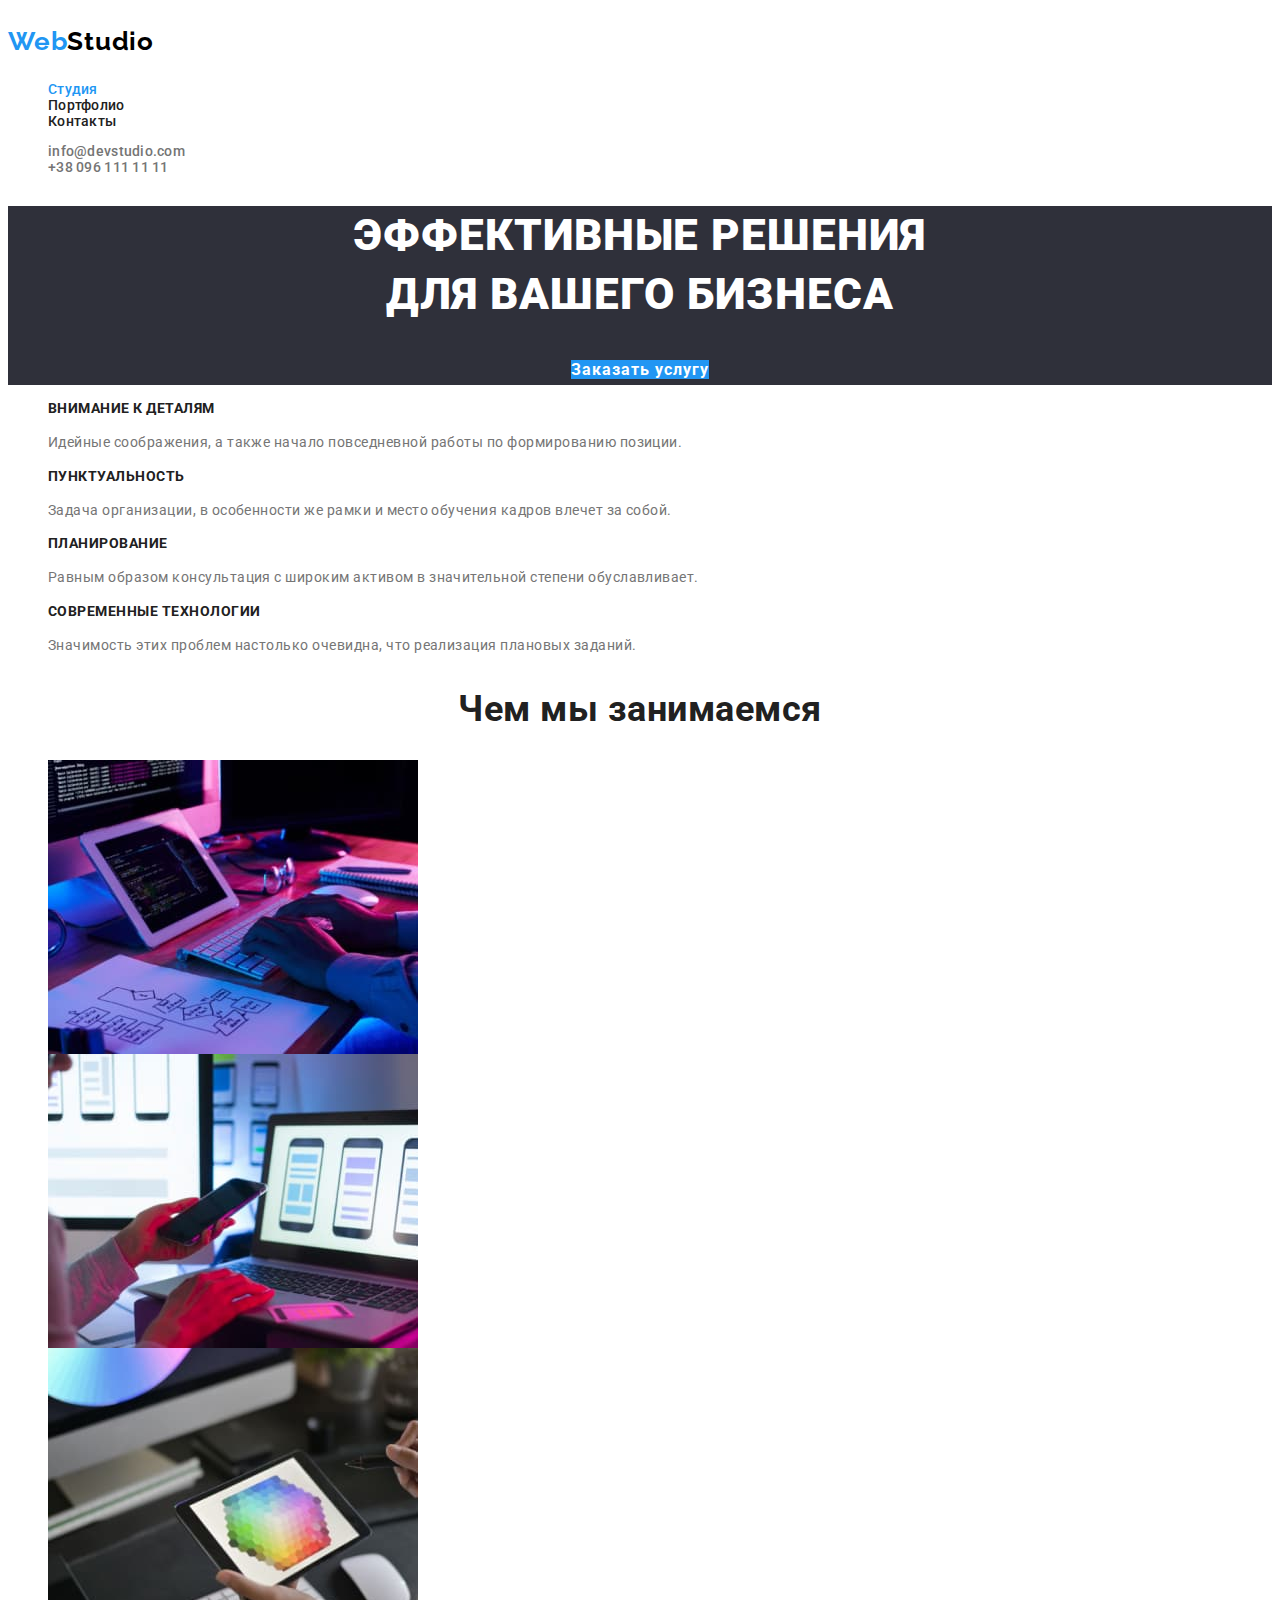
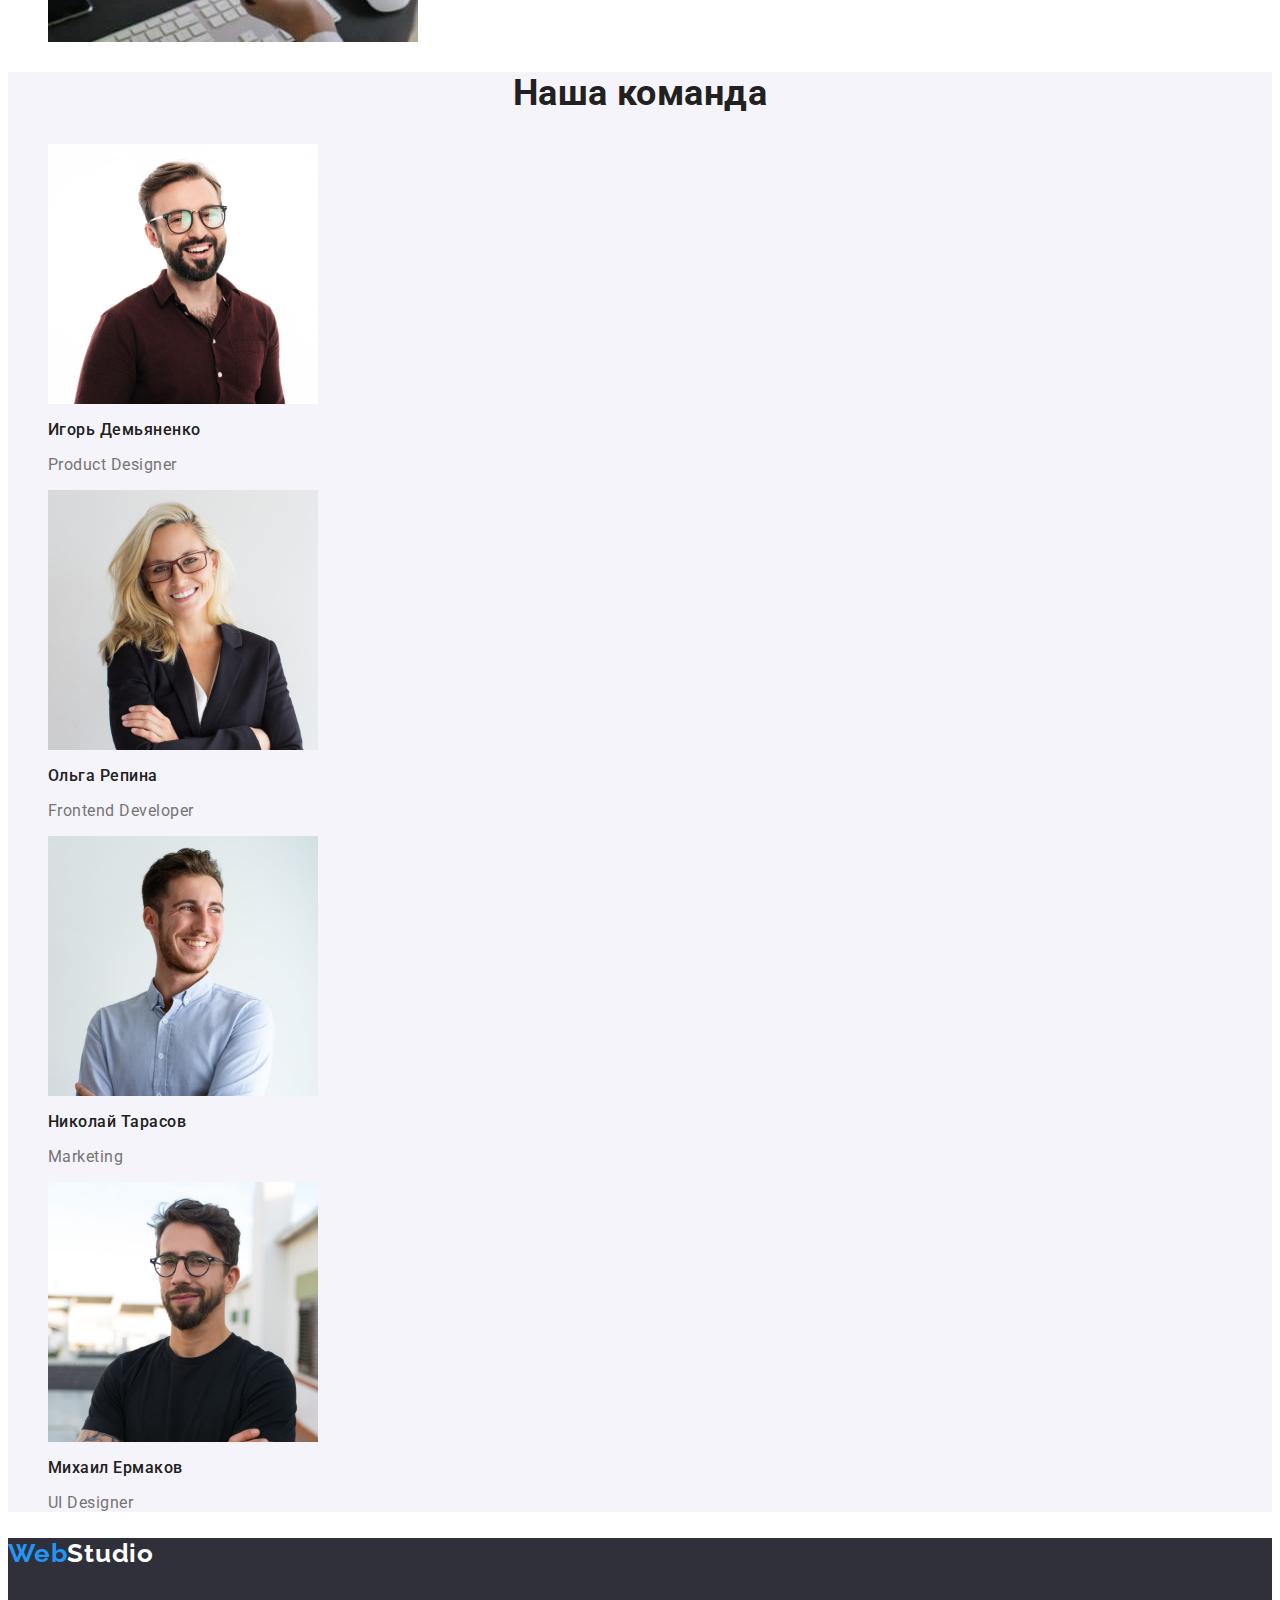
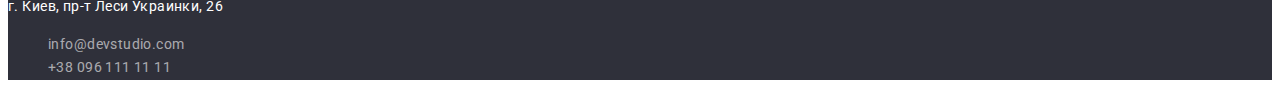
==== index.html @ eda95150 "copied files hw 02" ====
<!DOCTYPE html>
<html lang="ru">
  <head>
    <meta charset="UTF-8" />
    <meta name="viewport" content="width=device-width, initial-scale=1.0" />
    <title>Web Studio</title>
    <link rel="preconnect" href="https://fonts.gstatic.com" />
    <link
      href="https://fonts.googleapis.com/css2?family=Raleway:wght@700&family=Roboto:wght@400;500;700;900&display=swap"
      rel="stylesheet"
    />
    <link
      rel="stylesheet"
      href="https://cdnjs.cloudflare.com/ajax/libs/modern-normalize/1.0.0/modern-normalize.min.css"
      integrity="sha512-ISS7cAi1PEhQ8jnbJpJZMd29NlhNj4AWYyLOSp2CE/CsHxTCu+r+t0D2yoJudVrd0/8fTVPUVDzY5Tvli75u/g=="
      crossorigin="anonymous"
    />
    <link rel="stylesheet" href="./css/styles.css" />
  </head>
  <body>
    <!-- Шапка сайта -->
    <header>
      <nav class="site-nav">
        <a href="./index.html" class="logo">
          <p class="logo header"><span class="logo title">Web</span>Studio</p>
        </a>
        <ul class="site-nav list">
          <li><a href="./index.html" class="link current">Студия</a></li>
          <li><a href="./portfolio.html" class="link">Портфолио</a></li>
          <li><a href="#" class="link">Контакты</a></li>
        </ul>
      </nav>
      <ul class="site-contacts list">
        <li>
          <a href="mailto:info@devstudio.com" class="link"
            >info@devstudio.com</a
          >
        </li>
        <li><a href="tel:+380961111111" class="link">+38 096 111 11 11</a></li>
      </ul>
    </header>
    <main>
      <!-- Герой -->
      <section class="hero">
        <h1 class="hero-title">
          Эффективные решения <br />
          для вашего бизнеса
        </h1>
        <a href="#" class="button">Заказать услугу</a>
      </section>

      <!-- Особенности -->
      <section class="section">
        <!-- скрытый заголовок -->
        <h2 class="visually-hidden">Наши преимущества</h2>
        <ul class="fetures list">
          <li>
            <h3 class="title">Внимание к деталям</h3>
            <p class="text">
              Идейные соображения, а также начало повседневной работы по
              формированию позиции.
            </p>
          </li>

          <li>
            <h3 class="title">Пунктуальность</h3>
            <p class="text">
              Задача организации, в особенности же рамки и место обучения кадров
              влечет за собой.
            </p>
          </li>

          <li>
            <h3 class="title">Планирование</h3>
            <p class="text">
              Равным образом консультация с широким активом в значительной
              степени обуславливает.
            </p>
          </li>

          <li>
            <h3 class="title">Современные технологии</h3>
            <p class="text">
              Значимость этих проблем настолько очевидна, что реализация
              плановых заданий.
            </p>
          </li>

          <li></li>
        </ul>
      </section>

      <!-- Чем мы занимаеся -->
      <section class="section">
        <h2 class="section-title">Чем мы занимаемся</h2>
        <ul class="projects list">
          <li>
            <img
              src="./images/pc.jpg"
              alt="Персональный компьютер"
              width="370"
            />
          </li>
          <li>
            <img
              src="./images/mobile.jpg"
              alt="Мобильный телефон"
              width="370"
            />
          </li>
          <li>
            <img src="./images/tabletjpg.jpg" alt="Планшет" width="370" />
          </li>
        </ul>
      </section>

      <!-- Наша команда -->
      <section class="section team">
        <h2 class="section-title">Наша команда</h2>
        <ul class="team list">
          <li>
            <img src="./images/img-1.jpg" alt="Игорь Демьяненко" width="270" />
            <h3 class="title">Игорь Демьяненко</h3>
            <p class="text">Product Designer</p>
          </li>
          <li>
            <img src="./images/img-2.jpg" alt="Ольга Репина" width="270" />
            <h3 class="title">Ольга Репина</h3>
            <p class="text">Frontend Developer</p>
          </li>
          <li>
            <img src="./images/img-3.jpg" alt="Николай Тарасов" width="270" />
            <h3 class="title">Николай Тарасов</h3>
            <p class="text">Marketing</p>
          </li>
          <li>
            <img src="./images/img-4.jpg" alt="Михаил Ермаков" width="270" />
            <h3 class="title">Михаил Ермаков</h3>
            <p class="text">UI Designer</p>
          </li>
        </ul>
      </section>
    </main>

    <!-- Футер -->
    <footer class="footer-page">
      <a href="./index.html" class="logo">
        <p class="logo footer"><span class="logo title">Web</span>Studio</p>
      </a>
      <address class="address">
        <p class="address-map">г. Киев, пр-т Леси Украинки, 26</p>
        <ul class="list">
          <li>
            <a href="mailto:info@devstudio.com" class="address-link"
              >info@devstudio.com</a
            >
          </li>
          <li>
            <a href="tel:+380961111111" class="address-link"
              >+38 096 111 11 11</a
            >
          </li>
        </ul>
      </address>
    </footer>
  </body>
</html>
---- css/styles.css ----
/* Основная палитра */
:root {
  --primary-white-color: #ffffff;
  --alpha-white-color: rgba(255, 255, 255, 0.6);
  --accent: #2196f3;
  --primary-text-color: #757575;
  --title-text-color: #212121;
  --secondary-bg-color: #f5f4fa;
  --black-bg-color: #2f303a;
}

body {
  background-color: var(--primary-white-color);
  color: var(--primary-text-color);

  font-family: Roboto, sans-serif;
}

a {
  text-decoration: none;
}

/* ul {
  list-style: none;
} */

img {
  display: block;
  max-width: 100%;
  height: auto;
}

.visually-hidden {
  position: absolute;
  width: 1px;
  height: 1px;
  margin: -1px;
  border: 0;
  padding: 0;

  white-space: nowrap;
  clip-path: inset(100%);
  clip: rect(0 0 0 0);
  overflow: hidden;
}

/* стиль для списков */
.list {
  list-style: none;
}

/* Стиль лого*/
.logo {
  color: #000000;
  font-family: Raleway, sans-serif;
  font-weight: bold;
  font-size: 26px;
  line-height: 1.17;
  letter-spacing: 0.03em;
}

.logo:focus {
  color: var(--accent);
}

.logo.title {
  color: var(--accent);
  font-family: Raleway, sans-serif;
  font-weight: bold;
  font-size: 26px;
  line-height: 1.17;
  letter-spacing: 0.03em;
}

.logo.header {
  color: #000000;
}

.logo.footer {
  color: var(--primary-white-color);
}

/* стили для навигации в шапке */
.site-nav,
.site-contacts {
  font-weight: 500;
  font-size: 14px;
  line-height: 1.14;
  letter-spacing: 0.02em;
}

.site-nav .link {
  color: var(--title-text-color);
}

.site-nav .link:hover,
.site-nav .link:focus {
  color: var(--accent);
}

.site-nav .current {
  color: var(--accent);
}

.site-contacts .link {
  color: var(--primary-text-color);
}

.site-contacts .link:hover,
.site-contacts .link:focus {
  color: var(--accent);
}

/* Герой */
.hero {
  background-color: var(--black-bg-color);
  text-align: center;
  letter-spacing: 0.06em;
}

.hero-title {
  font-weight: 900;
  font-size: 44px;
  line-height: 1.36;
  text-transform: uppercase;
}

.button {
  color: var(--primary-white-color);
  background-color: var(--accent);
  text-decoration: none;
  font-weight: bold;
  font-size: 16px;
  line-height: 1.87;
}

.hero-title {
  color: var(--primary-white-color);
}

/* секции */
.section {
  color: var(--primary-text-color);
  letter-spacing: 0.03em;
}

/* секция наши преимущества */
.section-title {
  color: var(--title-text-color);
  font-weight: bold;
  font-size: 36px;
  line-height: 1.17;
  text-align: center;
}

.section .text {
  font-size: 14px;
  line-height: 1.71;
}

/* Секция чем мы занимаемся */
.fetures .title {
  color: var(--title-text-color);
  font-size: 14px;
  line-height: 1.14;
  font-weight: bold;
  text-transform: uppercase;
}

/* секция наша команда */
.team {
  background-color: var(--secondary-bg-color);
}

.team .title {
  color: var(--title-text-color);
  font-weight: 500;
  font-size: 16px;
  line-height: 1.19;
}

.team .text {
  font-size: 16px;
  line-height: 1.19;
}

/* футер */
.footer-page {
  background-color: var(--black-bg-color);
}

.address {
  font-size: 14px;
  line-height: 1.71;
  letter-spacing: 0.03em;
  font-style: normal;
}

.address-map {
  color: var(--primary-white-color);
}

.address-link {
  color: var(--alpha-white-color);
}

.address-link:hover,
.address-link:focus {
  color: var(--accent);
}

/* Страница Портфолио  */

/* Фильтра */
.radiobutton {
  background-color: var(--secondary-bg-color);
  color: var(--title-text-color);

  font-weight: 500;
  font-size: 16px;
  line-height: 1.62;
  text-align: center;
  letter-spacing: 0.03em;
  border: none;
}

.radiobutton:hover,
.radiobutton:focus {
  background-color: var(--accent);
  color: var(--primary-white-color);
}

.portfolio .title {
  color: var(--title-text-color);
  font-weight: bold;
  font-size: 18px;
  line-height: 2;
  letter-spacing: 0.06em;
}

.portfolio .text {
  color: var(--primary-text-color);
  font-size: 16px;
  line-height: 1.87px;
  letter-spacing: 0.03em;
}
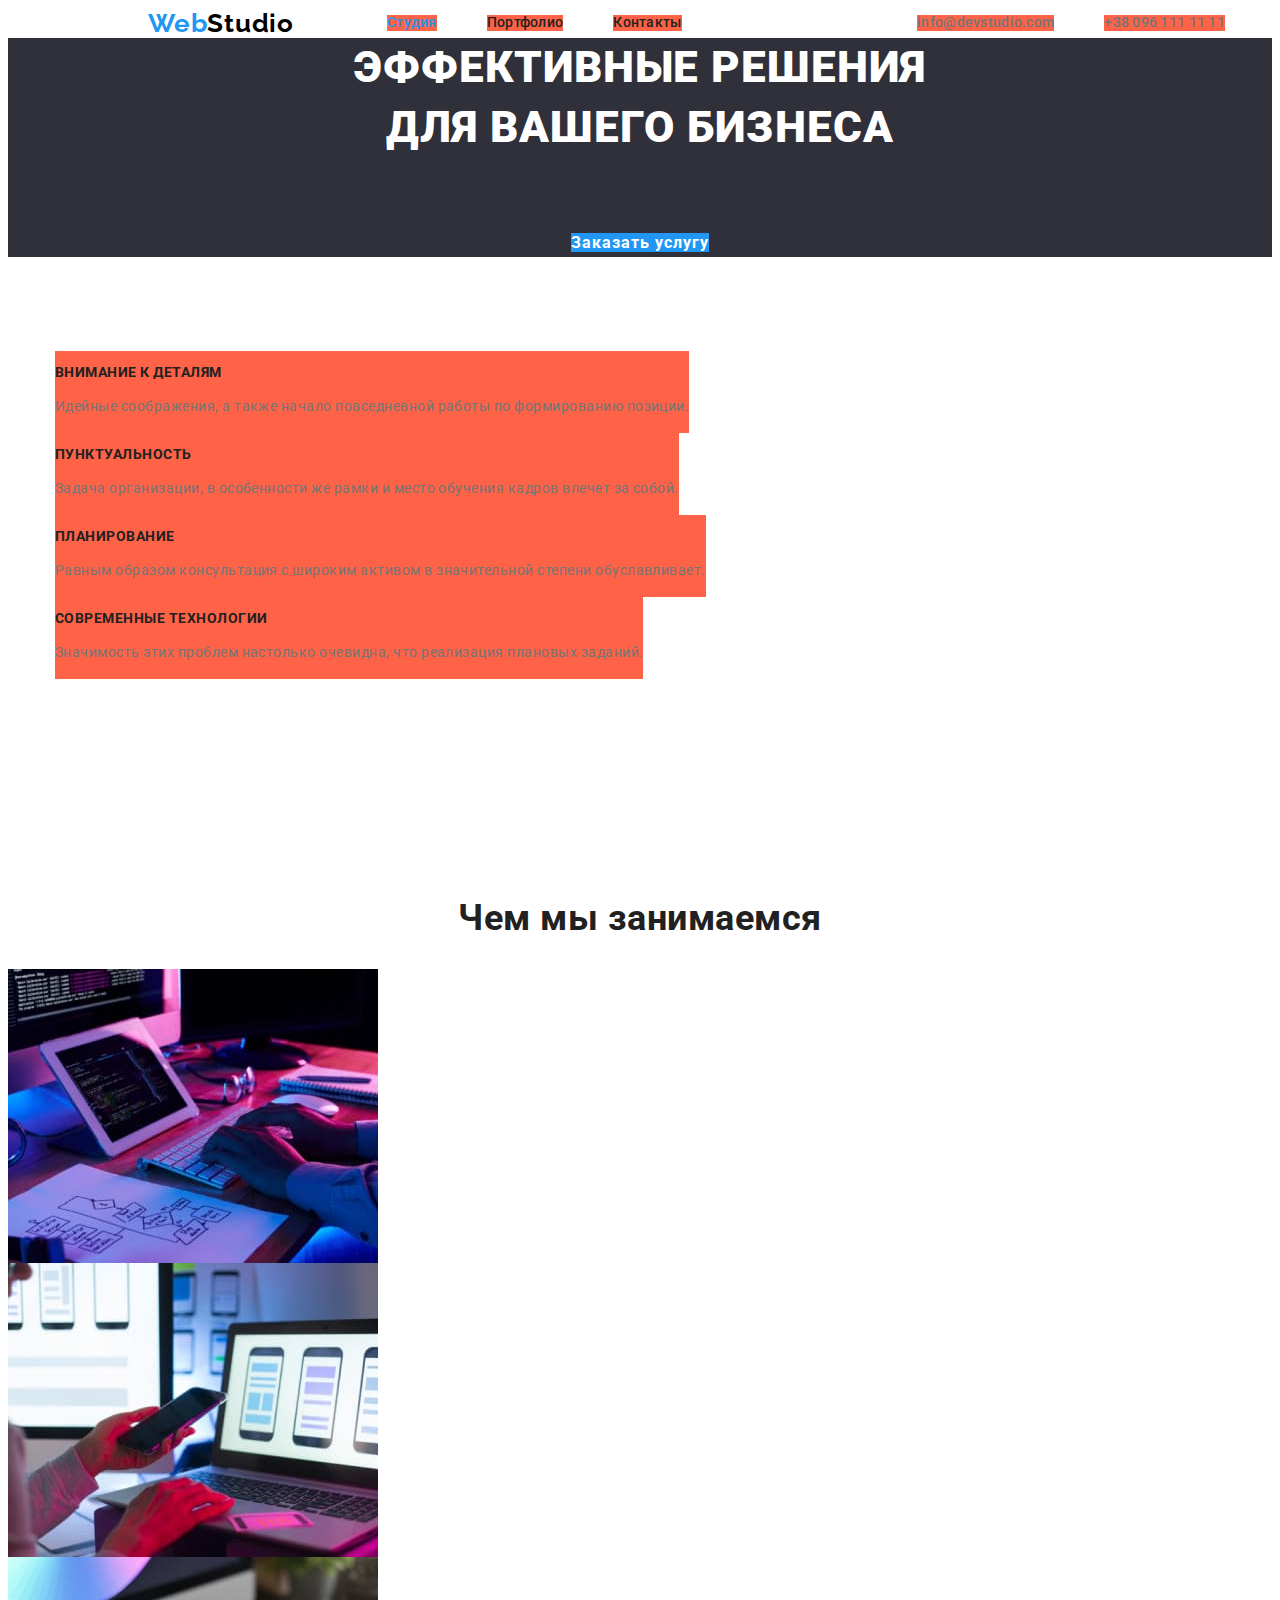
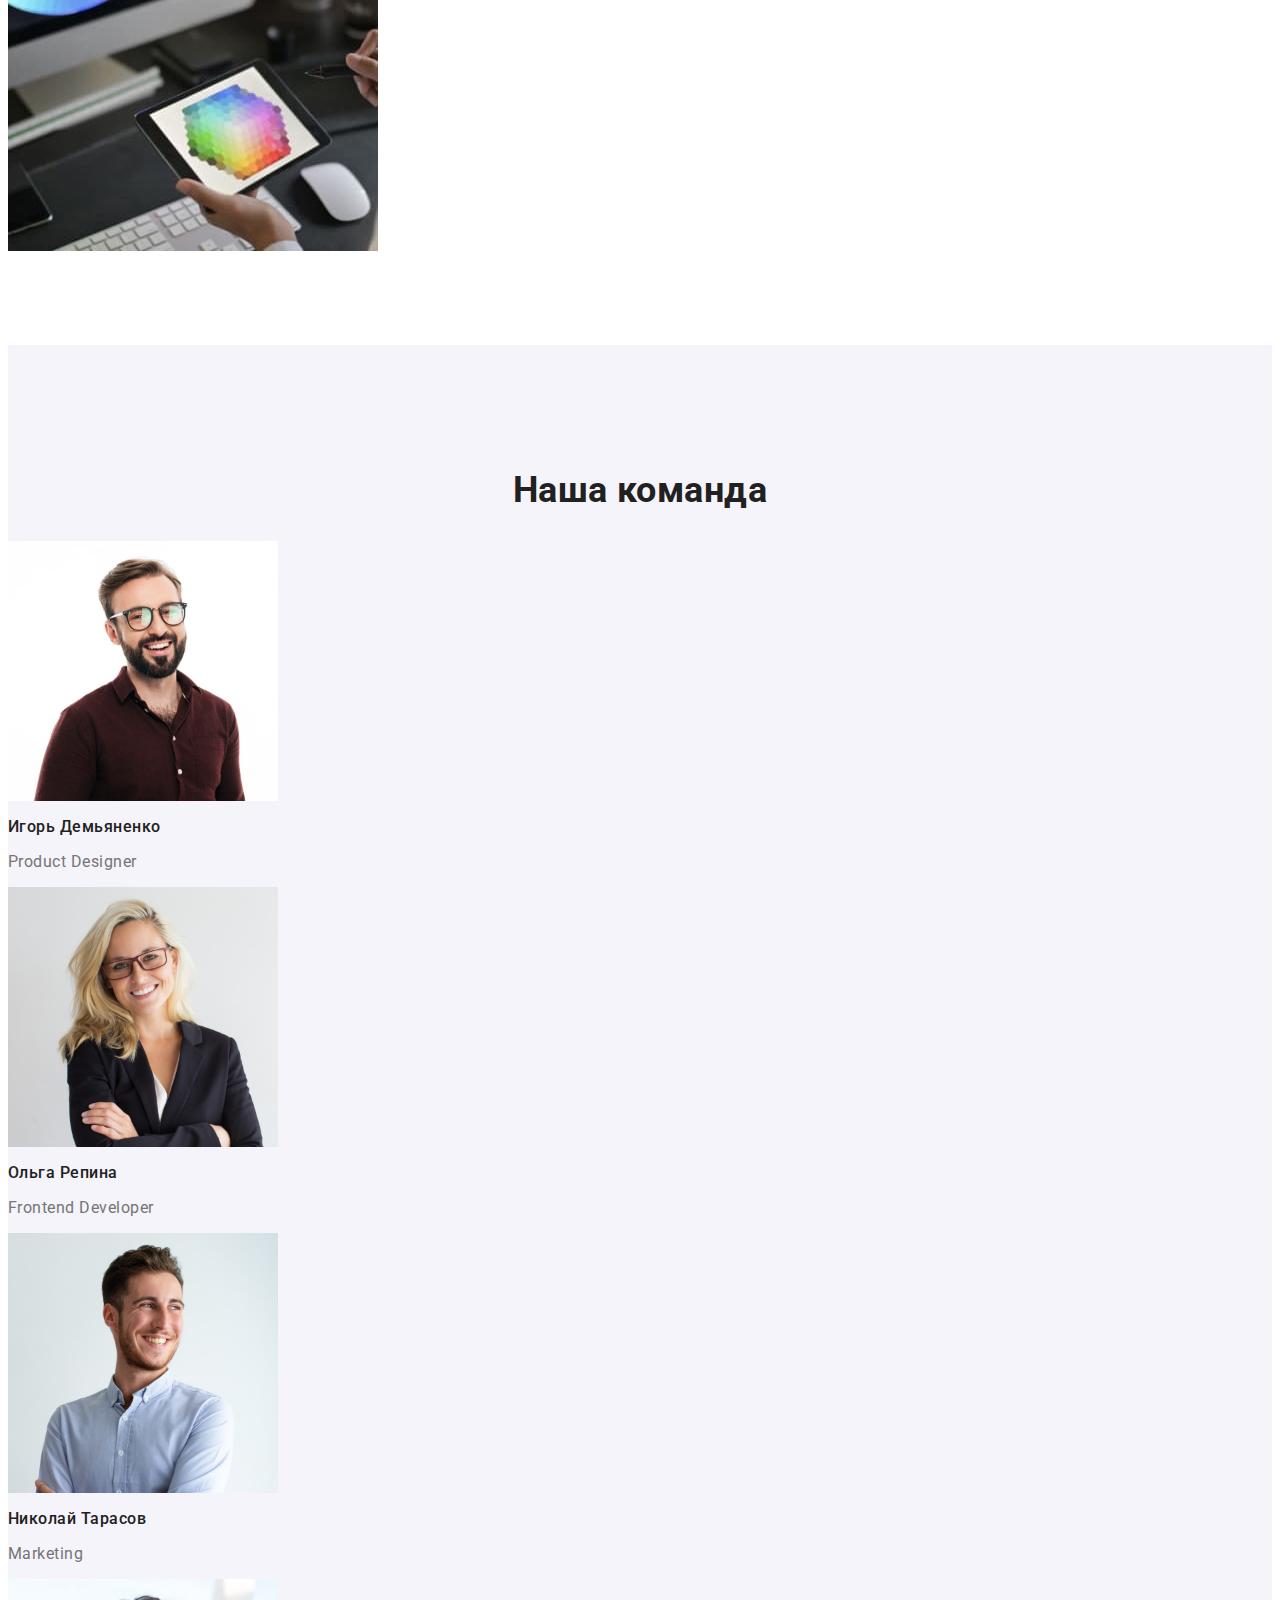
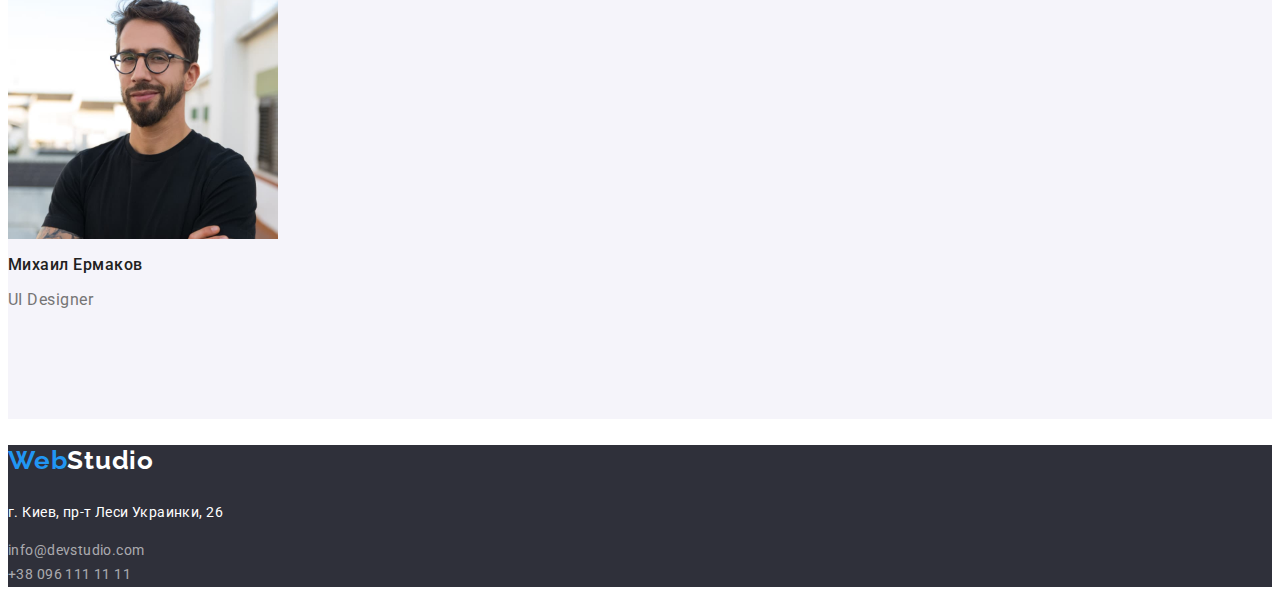
==== commit 44d8f9e3: "flex in procecc" ====
--- a/index.html
+++ b/index.html
@@ -20,24 +20,32 @@
   <body>
     <!-- Шапка сайта -->
     <header>
-      <nav class="site-nav">
-        <a href="./index.html" class="logo">
-          <p class="logo header"><span class="logo title">Web</span>Studio</p>
-        </a>
-        <ul class="site-nav list">
-          <li><a href="./index.html" class="link current">Студия</a></li>
-          <li><a href="./portfolio.html" class="link">Портфолио</a></li>
-          <li><a href="#" class="link">Контакты</a></li>
+      <div class="container header-nav">
+        <nav class="site-nav">
+          <a href="./index.html" class="logo">
+            <p class="logo header"><span class="logo title">Web</span>Studio</p>
+          </a>
+          <ul class="site-nav list">
+            <li class="item">
+              <a href="./index.html" class="link current">Студия</a>
+            </li>
+            <li class="item">
+              <a href="./portfolio.html" class="link">Портфолио</a>
+            </li>
+            <li class="item"><a href="#" class="link">Контакты</a></li>
+          </ul>
+        </nav>
+        <ul class="site-contacts list">
+          <li class="item">
+            <a href="mailto:info@devstudio.com" class="link"
+              >info@devstudio.com</a
+            >
+          </li>
+          <li class="item">
+            <a href="tel:+380961111111" class="link">+38 096 111 11 11</a>
+          </li>
         </ul>
-      </nav>
-      <ul class="site-contacts list">
-        <li>
-          <a href="mailto:info@devstudio.com" class="link"
-            >info@devstudio.com</a
-          >
-        </li>
-        <li><a href="tel:+380961111111" class="link">+38 096 111 11 11</a></li>
-      </ul>
+      </div>
     </header>
     <main>
       <!-- Герой -->
@@ -49,45 +57,47 @@
         <a href="#" class="button">Заказать услугу</a>
       </section>
 
-      <!-- Особенности -->
-      <section class="section">
+      <!-- Наши преимущества -->
+      <section class="section features">
         <!-- скрытый заголовок -->
-        <h2 class="visually-hidden">Наши преимущества</h2>
-        <ul class="fetures list">
-          <li>
-            <h3 class="title">Внимание к деталям</h3>
-            <p class="text">
-              Идейные соображения, а также начало повседневной работы по
-              формированию позиции.
-            </p>
-          </li>
+        <div class="container">
+          <h2 class="visually-hidden">Наши преимущества</h2>
+          <ul class="fetures list">
+            <li class="item">
+              <h3 class="title">Внимание к деталям</h3>
+              <p class="text">
+                Идейные соображения, а также начало повседневной работы по
+                формированию позиции.
+              </p>
+            </li>
 
-          <li>
-            <h3 class="title">Пунктуальность</h3>
-            <p class="text">
-              Задача организации, в особенности же рамки и место обучения кадров
-              влечет за собой.
-            </p>
-          </li>
+            <li class="item">
+              <h3 class="title">Пунктуальность</h3>
+              <p class="text">
+                Задача организации, в особенности же рамки и место обучения
+                кадров влечет за собой.
+              </p>
+            </li>
 
-          <li>
-            <h3 class="title">Планирование</h3>
-            <p class="text">
-              Равным образом консультация с широким активом в значительной
-              степени обуславливает.
-            </p>
-          </li>
+            <li class="item">
+              <h3 class="title">Планирование</h3>
+              <p class="text">
+                Равным образом консультация с широким активом в значительной
+                степени обуславливает.
+              </p>
+            </li>
 
-          <li>
-            <h3 class="title">Современные технологии</h3>
-            <p class="text">
-              Значимость этих проблем настолько очевидна, что реализация
-              плановых заданий.
-            </p>
-          </li>
+            <li class="item">
+              <h3 class="title">Современные технологии</h3>
+              <p class="text">
+                Значимость этих проблем настолько очевидна, что реализация
+                плановых заданий.
+              </p>
+            </li>
 
-          <li></li>
-        </ul>
+            <li></li>
+          </ul>
+        </div>
       </section>
 
       <!-- Чем мы занимаеся -->
--- a/css/styles.css
+++ b/css/styles.css
@@ -9,6 +9,24 @@
   --black-bg-color: #2f303a;
 }
 
+/* .item * {
+  outline: 2px solid red;
+} */
+
+/* Утилиты  */
+
+/* Есть в нормализаторе стилей */
+
+/* Html {
+  box-sizing: border-box;
+}
+
+*,
+*::befor,
+*::after {
+  box-sizing: inherit;
+} */
+
 body {
   background-color: var(--primary-white-color);
   color: var(--primary-text-color);
@@ -30,6 +48,14 @@
   height: auto;
 }
 
+/* стиль для списков */
+.list {
+  list-style: none;
+  padding: 0;
+  margin: 0;
+}
+
+/* для скрытия */
 .visually-hidden {
   position: absolute;
   width: 1px;
@@ -44,14 +70,18 @@
   overflow: hidden;
 }
 
-/* стиль для списков */
-.list {
-  list-style: none;
+.container {
+  width: 1170px;
+  margin-left: auto;
+  margin-right: auto;
+  padding-left: 15px;
+  padding-right: 15px;
 }
 
 /* Стиль лого*/
 .logo {
   color: #000000;
+
   font-family: Raleway, sans-serif;
   font-weight: bold;
   font-size: 26px;
@@ -65,6 +95,7 @@
 
 .logo.title {
   color: var(--accent);
+
   font-family: Raleway, sans-serif;
   font-weight: bold;
   font-size: 26px;
@@ -74,6 +105,7 @@
 
 .logo.header {
   color: #000000;
+  margin: 0;
 }
 
 .logo.footer {
@@ -81,16 +113,34 @@
 }
 
 /* стили для навигации в шапке */
+.header-nav {
+  display: flex;
+  align-items: center;
+}
+
 .site-nav,
 .site-contacts {
+  display: flex;
+
   font-weight: 500;
   font-size: 14px;
   line-height: 1.14;
   letter-spacing: 0.02em;
 }
 
+.site-nav {
+  margin-left: 93px;
+  align-items: center;
+}
+
+.site-contacts {
+  margin-left: auto;
+}
+
 .site-nav .link {
   color: var(--title-text-color);
+  padding-top: 32px;
+  padding-bottom: 32px;
 }
 
 .site-nav .link:hover,
@@ -104,11 +154,21 @@
 
 .site-contacts .link {
   color: var(--primary-text-color);
+  padding-top: 32px;
+  padding-bottom: 32px;
 }
 
 .site-contacts .link:hover,
 .site-contacts .link:focus {
   color: var(--accent);
+}
+
+.site-nav .item:not(:last-child) {
+  margin-right: 50px;
+}
+
+.site-contacts .item + .item {
+  margin-left: 50px;
 }
 
 /* Герой */
@@ -119,6 +179,9 @@
 }
 
 .hero-title {
+  padding-bottom: 40px;
+  margin-top: 0;
+
   font-weight: 900;
   font-size: 44px;
   line-height: 1.36;
@@ -140,11 +203,15 @@
 
 /* секции */
 .section {
+  padding-top: 94px;
+  padding-bottom: 94px;
+
   color: var(--primary-text-color);
   letter-spacing: 0.03em;
 }
 
 /* секция наши преимущества */
+
 .section-title {
   color: var(--title-text-color);
   font-weight: bold;
@@ -158,9 +225,25 @@
   line-height: 1.71;
 }
 
+.item {
+  outline: 2px silod tomato;
+  background-color: tomato;
+}
+
+.features .list {
+  display: flex;
+  flex-wrap: wrap;
+  flex-basis: calc((100% - 90px) / 4);
+}
+
+.features > .item:not(:nth-child(4n)) {
+  margin-right: 30px;
+}
+
 /* Секция чем мы занимаемся */
 .fetures .title {
   color: var(--title-text-color);
+
   font-size: 14px;
   line-height: 1.14;
   font-weight: bold;
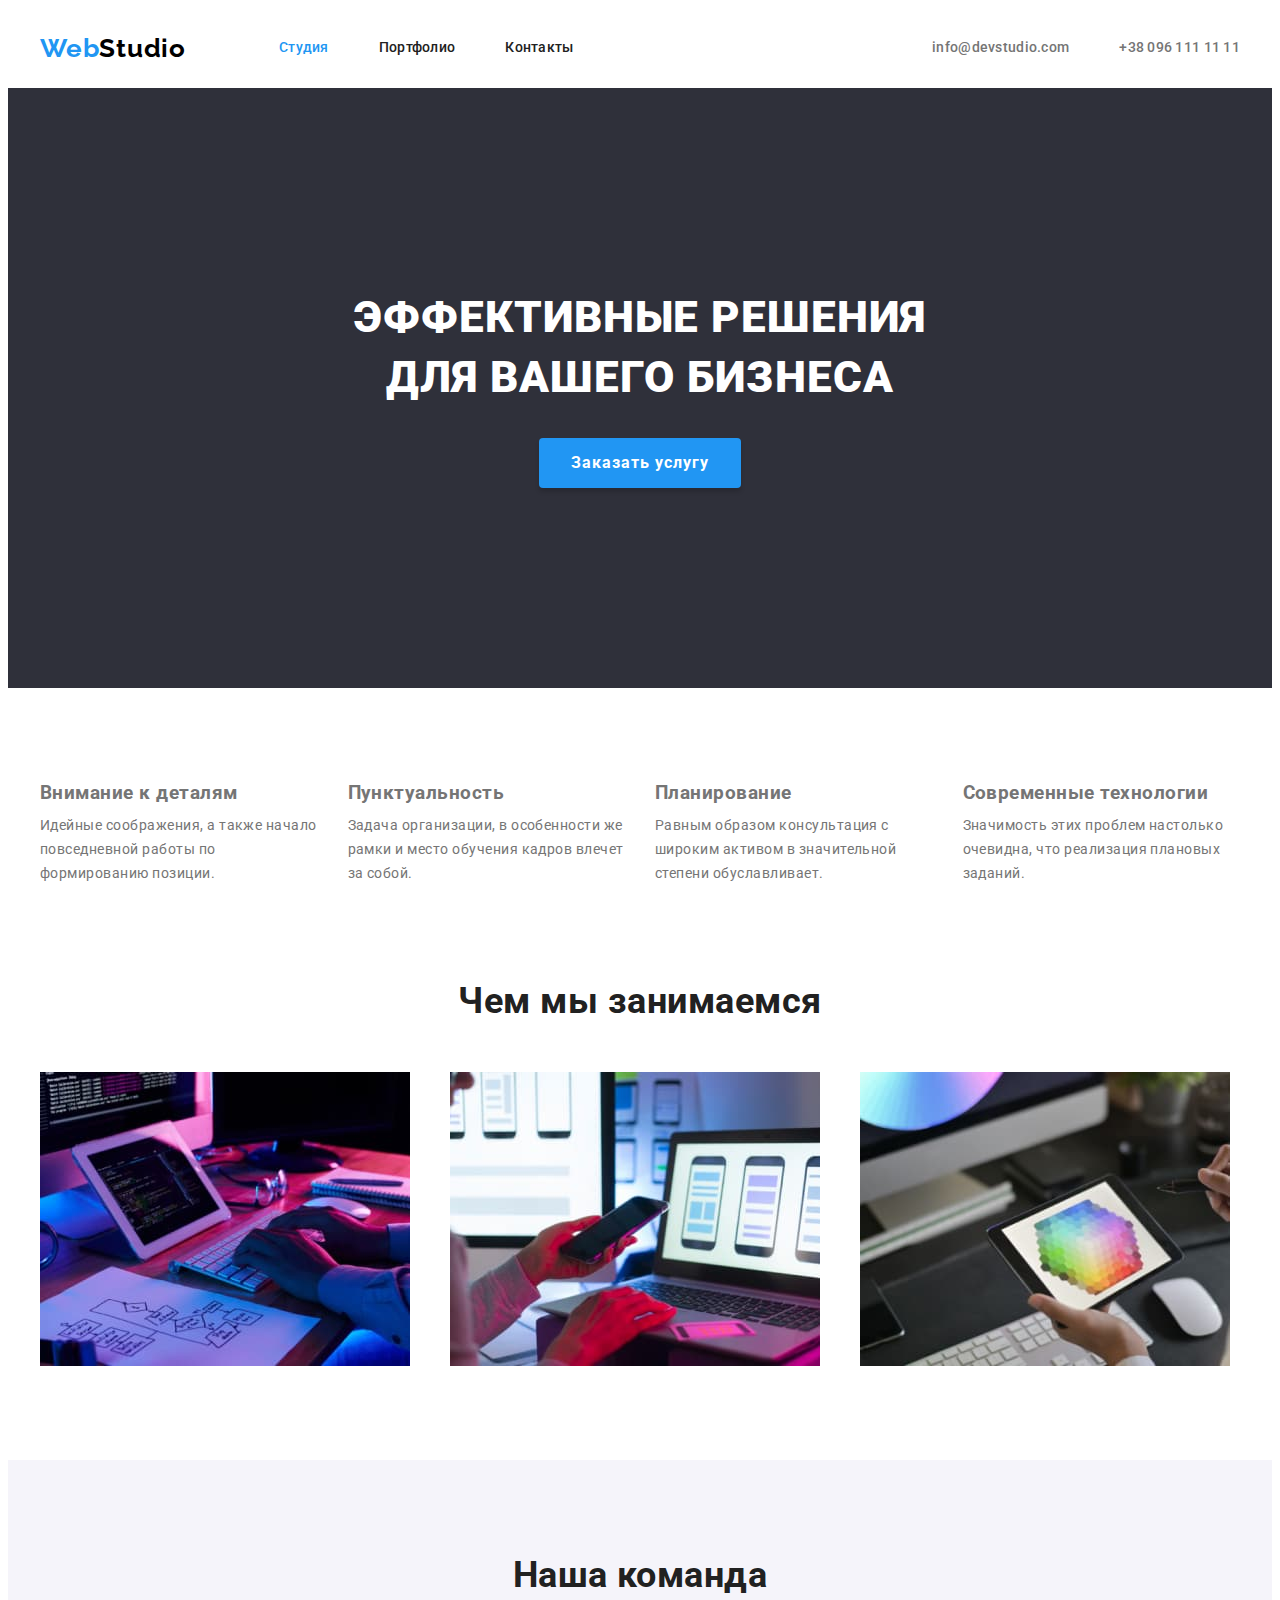
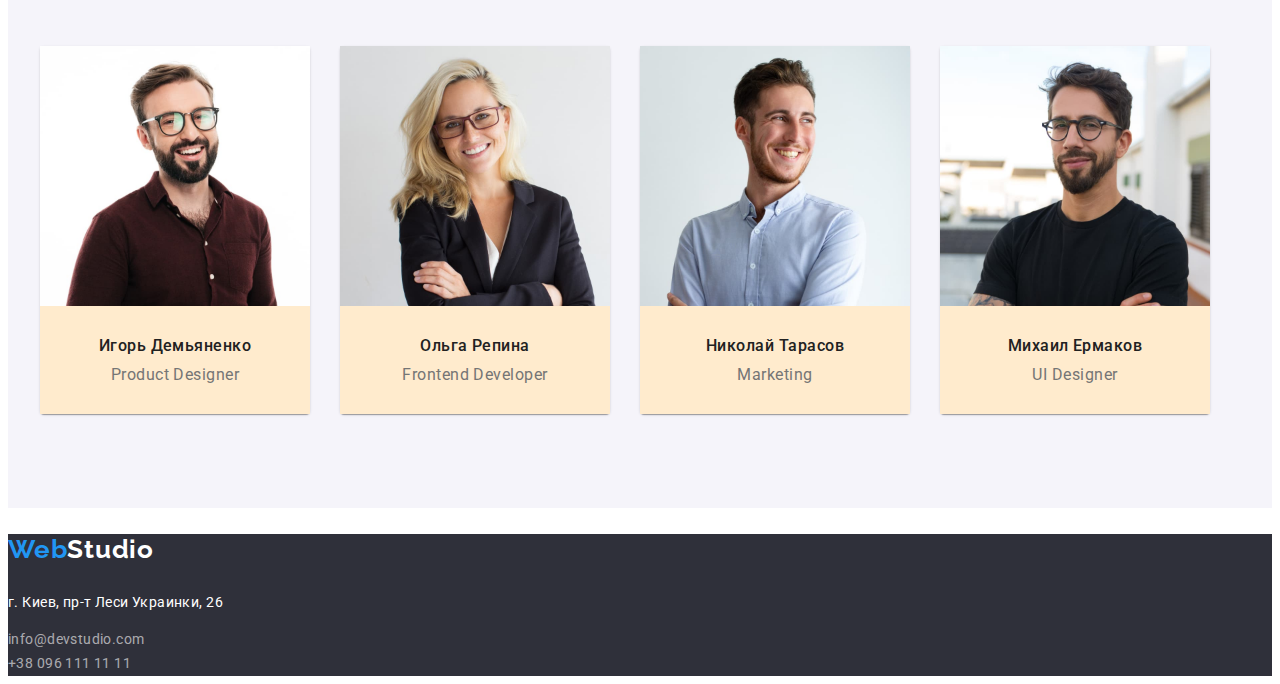
==== commit 619a9235: "main done" ====
--- a/index.html
+++ b/index.html
@@ -50,11 +50,13 @@
     <main>
       <!-- Герой -->
       <section class="hero">
-        <h1 class="hero-title">
-          Эффективные решения <br />
-          для вашего бизнеса
-        </h1>
-        <a href="#" class="button">Заказать услугу</a>
+        <div class="hero-container">
+          <h1 class="hero-title">
+            Эффективные решения <br />
+            для вашего бизнеса
+          </h1>
+          <a href="#" class="button">Заказать услугу</a>
+        </div>
       </section>
 
       <!-- Наши преимущества -->
@@ -62,7 +64,7 @@
         <!-- скрытый заголовок -->
         <div class="container">
           <h2 class="visually-hidden">Наши преимущества</h2>
-          <ul class="fetures list">
+          <ul class="features list">
             <li class="item">
               <h3 class="title">Внимание к деталям</h3>
               <p class="text">
@@ -94,61 +96,104 @@
                 плановых заданий.
               </p>
             </li>
-
-            <li></li>
           </ul>
         </div>
       </section>
 
       <!-- Чем мы занимаеся -->
-      <section class="section">
-        <h2 class="section-title">Чем мы занимаемся</h2>
-        <ul class="projects list">
-          <li>
-            <img
-              src="./images/pc.jpg"
-              alt="Персональный компьютер"
-              width="370"
-            />
-          </li>
-          <li>
-            <img
-              src="./images/mobile.jpg"
-              alt="Мобильный телефон"
-              width="370"
-            />
-          </li>
-          <li>
-            <img src="./images/tabletjpg.jpg" alt="Планшет" width="370" />
-          </li>
-        </ul>
+      <section class="section no-padding">
+        <h2 class="projects section-title">Чем мы занимаемся</h2>
+        <div class="projects container">
+          <ul class="projects list">
+            <li class="item">
+              <img
+                src="./images/pc.jpg"
+                alt="Персональный компьютер"
+                width="370"
+              />
+            </li>
+            <li class="item">
+              <img
+                src="./images/mobile.jpg"
+                alt="Мобильный телефон"
+                width="370"
+              />
+            </li>
+            <li class="item">
+              <img src="./images/tabletjpg.jpg" alt="Планшет" width="370" />
+            </li>
+          </ul>
+        </div>
       </section>
 
       <!-- Наша команда -->
       <section class="section team">
-        <h2 class="section-title">Наша команда</h2>
-        <ul class="team list">
-          <li>
-            <img src="./images/img-1.jpg" alt="Игорь Демьяненко" width="270" />
-            <h3 class="title">Игорь Демьяненко</h3>
-            <p class="text">Product Designer</p>
-          </li>
-          <li>
-            <img src="./images/img-2.jpg" alt="Ольга Репина" width="270" />
-            <h3 class="title">Ольга Репина</h3>
-            <p class="text">Frontend Developer</p>
-          </li>
-          <li>
-            <img src="./images/img-3.jpg" alt="Николай Тарасов" width="270" />
-            <h3 class="title">Николай Тарасов</h3>
-            <p class="text">Marketing</p>
-          </li>
-          <li>
-            <img src="./images/img-4.jpg" alt="Михаил Ермаков" width="270" />
-            <h3 class="title">Михаил Ермаков</h3>
-            <p class="text">UI Designer</p>
-          </li>
-        </ul>
+        <div class="container">
+          <h2 class="team section-title">Наша команда</h2>
+          <ul class="team list">
+            <li class="item">
+              <article class="team-card">
+                <div class="team-thumb">
+                  <img
+                    src="./images/img-1.jpg"
+                    alt="Игорь Демьяненко"
+                    width="270"
+                  />
+                </div>
+
+                <div class="team-content">
+                  <h3 class="title">Игорь Демьяненко</h3>
+                  <p class="text">Product Designer</p>
+                </div>
+              </article>
+            </li>
+            <li class="item">
+              <article class="team-card">
+                <div class="team-thumb">
+                  <img
+                    src="./images/img-2.jpg"
+                    alt="Ольга Репина"
+                    width="270"
+                  />
+                </div>
+                <div class="team-content">
+                  <h3 class="title">Ольга Репина</h3>
+                  <p class="text">Frontend Developer</p>
+                </div>
+              </article>
+            </li>
+            <li class="item">
+              <article class="team-card">
+                <div class="team-thumb">
+                  <img
+                    src="./images/img-3.jpg"
+                    alt="Николай Тарасов"
+                    width="270"
+                  />
+                </div>
+                <div class="team-content">
+                  <h3 class="title">Николай Тарасов</h3>
+                  <p class="text">Marketing</p>
+                </div>
+              </article>
+            </li>
+            <li class="item">
+              <article class="team-card">
+                <div class="team-thumb">
+                  <img
+                    src="./images/img-4.jpg"
+                    alt="Михаил Ермаков"
+                    width="270"
+                  />
+                </div>
+                <div class="team-content">
+                  <h3 class="title">Михаил Ермаков</h3>
+                  <p class="text">UI Designer</p>
+                </div>
+              </article>
+            </li>
+          </ul>
+        </div>
       </section>
     </main>
 
--- a/css/styles.css
+++ b/css/styles.css
@@ -5,8 +5,14 @@
   --accent: #2196f3;
   --primary-text-color: #757575;
   --title-text-color: #212121;
+
   --secondary-bg-color: #f5f4fa;
   --black-bg-color: #2f303a;
+
+  --set-gap: 30px;
+
+  --shadow: 0px 2px 1px -1px rgba(0, 0, 0, 0.2),
+    0px 1px 1px 0px rgba(0, 0, 0, 0.14), 0px 1px 3px 0px rgba(0, 0, 0, 0.12);
 }
 
 /* .item * {
@@ -71,7 +77,7 @@
 }
 
 .container {
-  width: 1170px;
+  width: 1200px;
   margin-left: auto;
   margin-right: auto;
   padding-left: 15px;
@@ -116,7 +122,15 @@
 .header-nav {
   display: flex;
   align-items: center;
-}
+  min-height: 80px;
+}
+
+/* второй вариант для вертикальных оступов */
+/* .site-nav .item a {
+  display: block;
+  padding-top: 32px;
+  padding-bottom: 32px;
+} */
 
 .site-nav,
 .site-contacts {
@@ -128,7 +142,7 @@
   letter-spacing: 0.02em;
 }
 
-.site-nav {
+.site-nav .list {
   margin-left: 93px;
   align-items: center;
 }
@@ -139,8 +153,6 @@
 
 .site-nav .link {
   color: var(--title-text-color);
-  padding-top: 32px;
-  padding-bottom: 32px;
 }
 
 .site-nav .link:hover,
@@ -154,8 +166,6 @@
 
 .site-contacts .link {
   color: var(--primary-text-color);
-  padding-top: 32px;
-  padding-bottom: 32px;
 }
 
 .site-contacts .link:hover,
@@ -172,6 +182,15 @@
 }
 
 /* Герой */
+.hero-container {
+  max-width: 1600px;
+  min-height: 600px;
+  margin-left: auto;
+  margin-right: auto;
+  padding-left: 15px;
+  padding-right: 15px;
+}
+
 .hero {
   background-color: var(--black-bg-color);
   text-align: center;
@@ -179,26 +198,33 @@
 }
 
 .hero-title {
-  padding-bottom: 40px;
   margin-top: 0;
+  margin-bottom: 0;
+  padding-top: 200px;
 
   font-weight: 900;
   font-size: 44px;
   line-height: 1.36;
   text-transform: uppercase;
+
+  color: var(--primary-white-color);
 }
 
 .button {
+  display: inline-block;
+  padding: 10px 32px;
+  margin-top: 30px;
+  min-width: 136px;
+  box-shadow: 0px 4px 4px rgba(0, 0, 0, 0.15);
+  border-radius: 4px;
+
   color: var(--primary-white-color);
   background-color: var(--accent);
+
   text-decoration: none;
   font-weight: bold;
   font-size: 16px;
   line-height: 1.87;
-}
-
-.hero-title {
-  color: var(--primary-white-color);
 }
 
 /* секции */
@@ -210,10 +236,13 @@
   letter-spacing: 0.03em;
 }
 
-/* секция наши преимущества */
+.section.no-padding {
+  padding-top: 0;
+}
 
 .section-title {
   color: var(--title-text-color);
+
   font-weight: bold;
   font-size: 36px;
   line-height: 1.17;
@@ -225,22 +254,29 @@
   line-height: 1.71;
 }
 
-.item {
-  outline: 2px silod tomato;
-  background-color: tomato;
-}
+/* секция наши преимущества */
 
 .features .list {
   display: flex;
-  flex-wrap: wrap;
-  flex-basis: calc((100% - 90px) / 4);
-}
-
-.features > .item:not(:nth-child(4n)) {
-  margin-right: 30px;
-}
-
-/* Секция чем мы занимаемся */
+}
+
+.features.list .item {
+  flex-basis: calc((100% - 3 * var(--set-gap)) / 4);
+}
+
+.features .item:not(:nth-child(4n)) {
+  margin-right: var(--set-gap);
+}
+
+.features h3 {
+  margin-top: 0px;
+  margin-bottom: 10px;
+}
+
+.features p {
+  margin: 0;
+}
+
 .fetures .title {
   color: var(--title-text-color);
 
@@ -248,6 +284,27 @@
   line-height: 1.14;
   font-weight: bold;
   text-transform: uppercase;
+}
+
+/* Секция чем мы занимаемся */
+
+.projects.section-title {
+  margin-top: 0;
+  margin-bottom: 50px;
+}
+
+.projects.list {
+  margin: 0;
+  padding: 0;
+  display: flex;
+}
+
+.projects.list .item {
+  flex-basis: calc((100% - 2 * var(--set-gap)) / 3);
+}
+
+.projects.list > .item:not(:nth-child(3n)) {
+  margin-right: var(--set-gap);
 }
 
 /* секция наша команда */
@@ -255,16 +312,53 @@
   background-color: var(--secondary-bg-color);
 }
 
+.team.section-title {
+  margin-top: 0;
+  margin-bottom: 50px;
+}
+
+.team.list {
+  display: flex;
+  flex-wrap: wrap;
+}
+
+.team > .item {
+  flex-basis: calc ((100% - 3 * var(--set-gap)) / 4);
+}
+
+.team > .item:not(:nth-child(4n)) {
+  margin-right: var(--set-gap);
+}
+
 .team .title {
-  color: var(--title-text-color);
+  margin: 0;
+
+  color: var(--title-text-color);
+
   font-weight: 500;
   font-size: 16px;
   line-height: 1.19;
+  text-align: center;
 }
 
 .team .text {
+  margin-top: 10px;
+  margin-bottom: 0;
+
   font-size: 16px;
   line-height: 1.19;
+  text-align: center;
+}
+
+.team-content {
+  background-color: blanchedalmond;
+  padding-top: 30px;
+  padding-bottom: 30px;
+}
+
+.team-card {
+  box-shadow: var(--shadow);
+  border-radius: 4px;
 }
 
 /* футер */
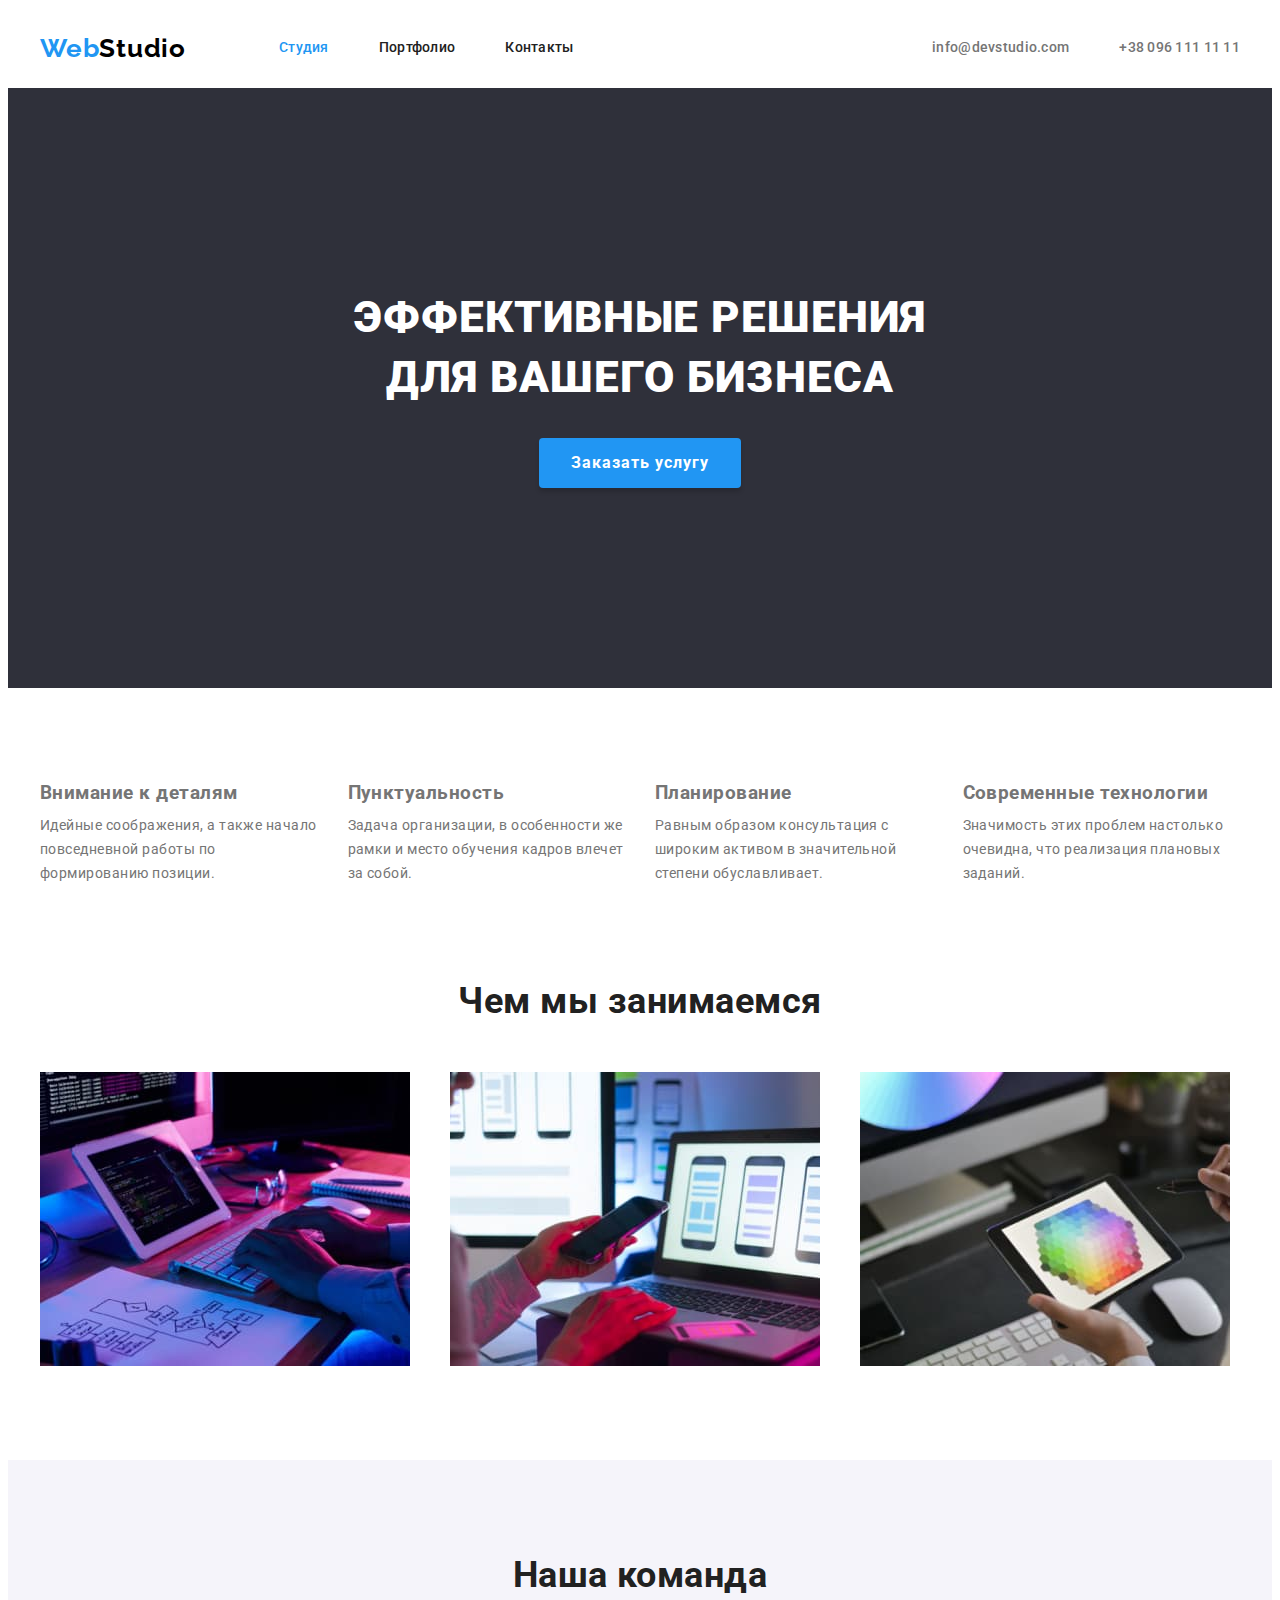
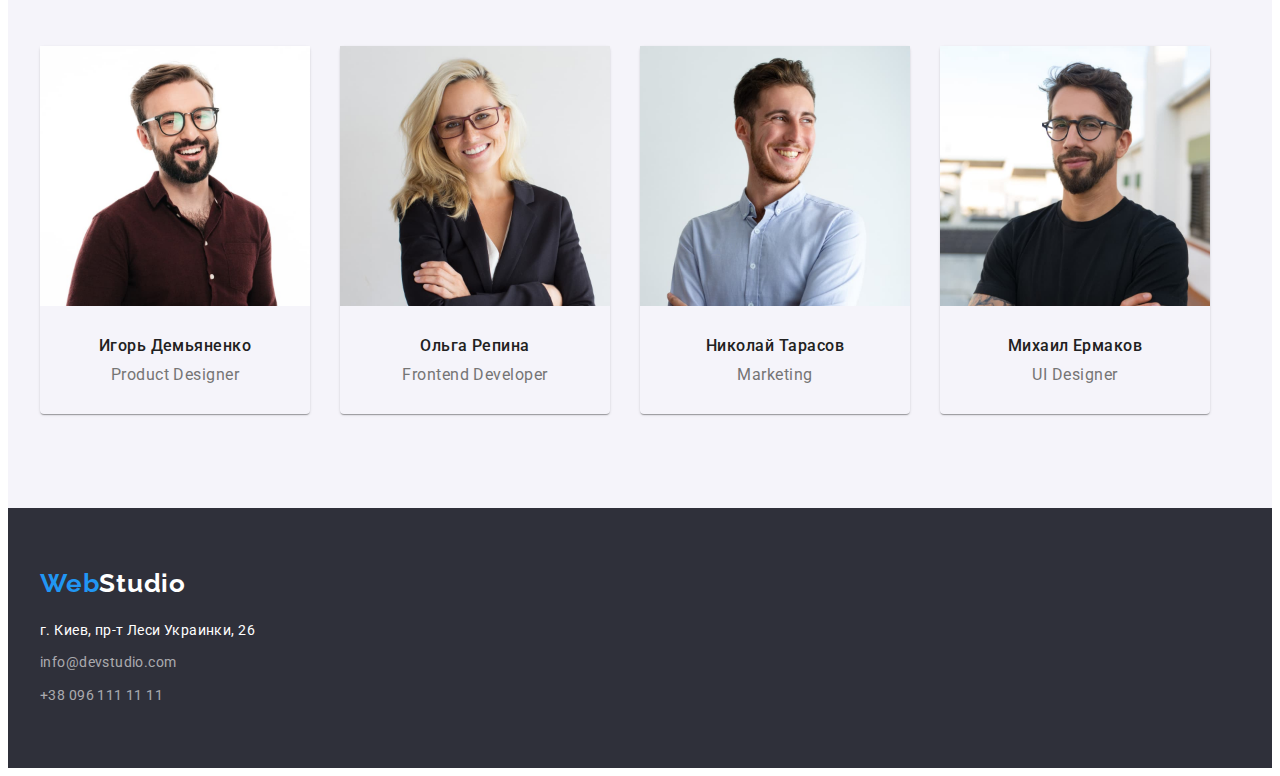
==== commit 48d3be39: "portfolio done" ====
--- a/index.html
+++ b/index.html
@@ -103,7 +103,7 @@
       <!-- Чем мы занимаеся -->
       <section class="section no-padding">
         <h2 class="projects section-title">Чем мы занимаемся</h2>
-        <div class="projects container">
+        <div class="container">
           <ul class="projects list">
             <li class="item">
               <img
@@ -199,24 +199,26 @@
 
     <!-- Футер -->
     <footer class="footer-page">
-      <a href="./index.html" class="logo">
-        <p class="logo footer"><span class="logo title">Web</span>Studio</p>
-      </a>
-      <address class="address">
-        <p class="address-map">г. Киев, пр-т Леси Украинки, 26</p>
-        <ul class="list">
-          <li>
-            <a href="mailto:info@devstudio.com" class="address-link"
-              >info@devstudio.com</a
-            >
-          </li>
-          <li>
-            <a href="tel:+380961111111" class="address-link"
-              >+38 096 111 11 11</a
-            >
-          </li>
-        </ul>
-      </address>
+      <div class="container">
+        <a href="./index.html" class="logo">
+          <p class="logo footer"><span class="logo title">Web</span>Studio</p>
+        </a>
+        <address class="address">
+          <p class="address-map">г. Киев, пр-т Леси Украинки, 26</p>
+          <ul class="list">
+            <li>
+              <a href="mailto:info@devstudio.com" class="address-link"
+                >info@devstudio.com</a
+              >
+            </li>
+            <li>
+              <a href="tel:+380961111111" class="address-link"
+                >+38 096 111 11 11</a
+              >
+            </li>
+          </ul>
+        </address>
+      </div>
     </footer>
   </body>
 </html>
--- a/css/styles.css
+++ b/css/styles.css
@@ -5,6 +5,8 @@
   --accent: #2196f3;
   --primary-text-color: #757575;
   --title-text-color: #212121;
+
+  --outline-border: #eeeeee;
 
   --secondary-bg-color: #f5f4fa;
   --black-bg-color: #2f303a;
@@ -114,10 +116,6 @@
   margin: 0;
 }
 
-.logo.footer {
-  color: var(--primary-white-color);
-}
-
 /* стили для навигации в шапке */
 .header-nav {
   display: flex;
@@ -351,7 +349,6 @@
 }
 
 .team-content {
-  background-color: blanchedalmond;
   padding-top: 30px;
   padding-bottom: 30px;
 }
@@ -366,7 +363,27 @@
   background-color: var(--black-bg-color);
 }
 
+.footer-page > .container {
+  max-width: 1600px;
+  min-height: 252px;
+  margin-left: auto;
+  margin-right: auto;
+  padding-left: 15px;
+  padding-right: 15px;
+}
+
+.footer-page .logo {
+  padding-top: 60px;
+}
+
+.logo.footer {
+  margin: 0;
+  color: var(--primary-white-color);
+}
+
 .address {
+  padding-bottom: 60px;
+
   font-size: 14px;
   line-height: 1.71;
   letter-spacing: 0.03em;
@@ -374,10 +391,14 @@
 }
 
 .address-map {
+  margin: 0;
+  padding-top: 20px;
   color: var(--primary-white-color);
 }
 
 .address-link {
+  display: block;
+  padding-top: 9px;
   color: var(--alpha-white-color);
 }
 
@@ -389,7 +410,19 @@
 /* Страница Портфолио  */
 
 /* Фильтра */
+.filter.list {
+  display: flex;
+  justify-content: center;
+  margin-top: 94px;
+}
+
+.radiobutton:not(:nth-last-of-type(4n)) {
+  margin-right: 10px;
+}
+
 .radiobutton {
+  padding: 6px 22px;
+
   background-color: var(--secondary-bg-color);
   color: var(--title-text-color);
 
@@ -399,6 +432,7 @@
   text-align: center;
   letter-spacing: 0.03em;
   border: none;
+  border-radius: 4px;
 }
 
 .radiobutton:hover,
@@ -407,8 +441,31 @@
   color: var(--primary-white-color);
 }
 
+.portfolio.list {
+  padding-top: 50px;
+  display: flex;
+  flex-wrap: wrap;
+}
+
+.portfolio > .item {
+  flex-basis: calc ((100% - 2 * var(--set-gap)) / 3);
+  margin-bottom: var(--set-gap);
+}
+
+.portfolio > .item:not(:nth-child(3n)) {
+  margin-right: var(--set-gap);
+}
+
+.portfolio > .item:nth-last-child(-n + 3) {
+  margin-bottom: 0;
+}
+
 .portfolio .title {
-  color: var(--title-text-color);
+  margin-top: 0;
+  margin-bottom: 4px;
+
+  color: var(--title-text-color);
+
   font-weight: bold;
   font-size: 18px;
   line-height: 2;
@@ -416,8 +473,19 @@
 }
 
 .portfolio .text {
+  margin-top: 4px;
+  margin-bottom: 0;
+
   color: var(--primary-text-color);
+
   font-size: 16px;
   line-height: 1.87px;
   letter-spacing: 0.03em;
 }
+
+.portfolio-content {
+  vertical-align: center;
+  padding: 20px 24px;
+  outline: 1px solid var(--outline-border);
+  /* min-height: 110px; */
+}
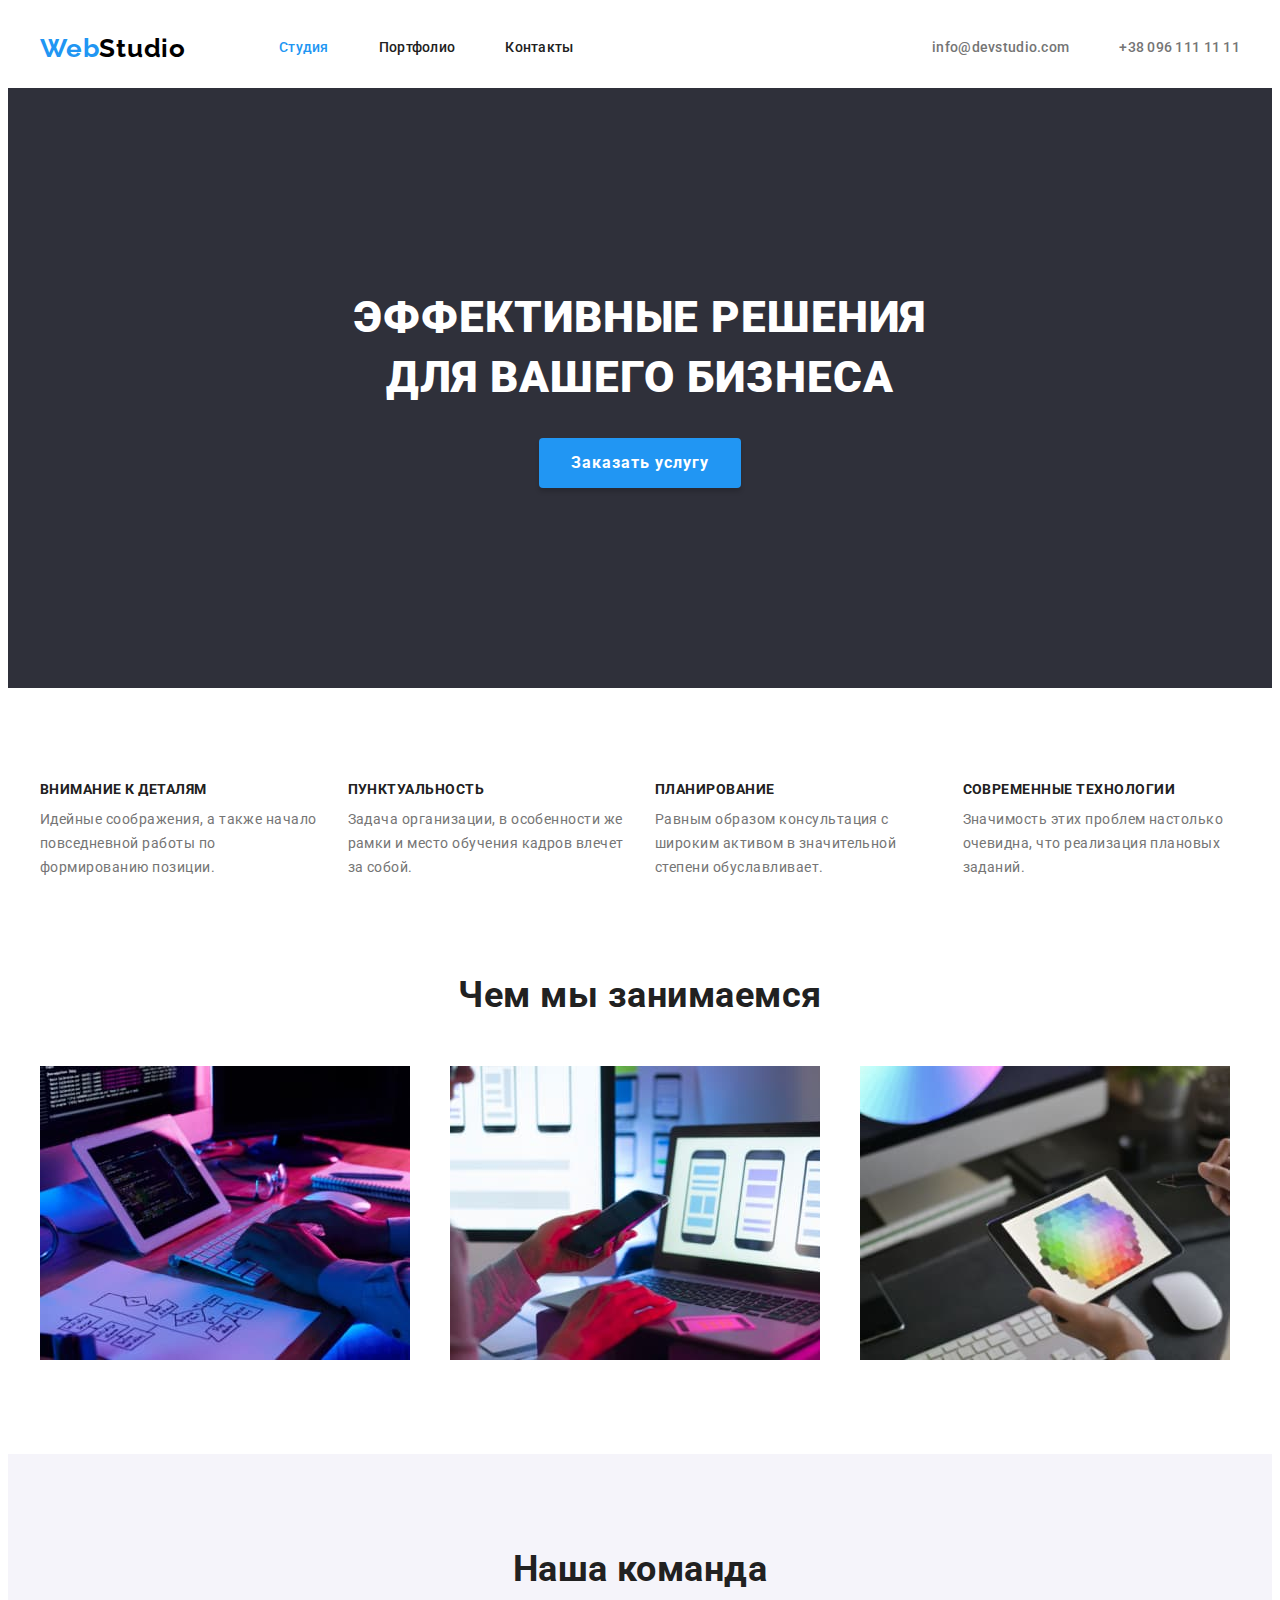
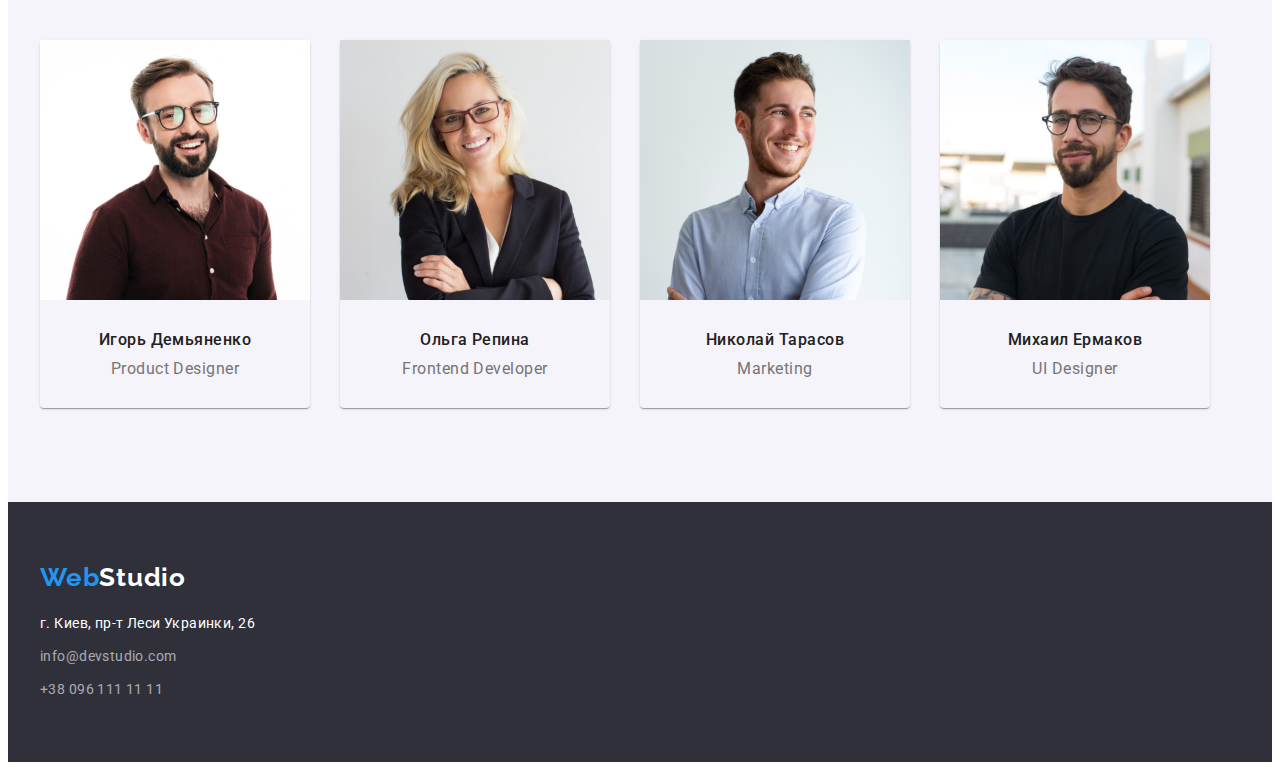
==== commit 8157718e: "fixed some" ====
--- a/index.html
+++ b/index.html
@@ -50,7 +50,7 @@
     <main>
       <!-- Герой -->
       <section class="hero">
-        <div class="hero-container">
+        <div class="container">
           <h1 class="hero-title">
             Эффективные решения <br />
             для вашего бизнеса
@@ -60,7 +60,7 @@
       </section>
 
       <!-- Наши преимущества -->
-      <section class="section features">
+      <section class="features section">
         <!-- скрытый заголовок -->
         <div class="container">
           <h2 class="visually-hidden">Наши преимущества</h2>
--- a/css/styles.css
+++ b/css/styles.css
@@ -180,13 +180,8 @@
 }
 
 /* Герой */
-.hero-container {
-  max-width: 1600px;
+.hero > .container {
   min-height: 600px;
-  margin-left: auto;
-  margin-right: auto;
-  padding-left: 15px;
-  padding-right: 15px;
 }
 
 .hero {
@@ -275,7 +270,7 @@
   margin: 0;
 }
 
-.fetures .title {
+.features .title {
   color: var(--title-text-color);
 
   font-size: 14px;
@@ -366,10 +361,6 @@
 .footer-page > .container {
   max-width: 1600px;
   min-height: 252px;
-  margin-left: auto;
-  margin-right: auto;
-  padding-left: 15px;
-  padding-right: 15px;
 }
 
 .footer-page .logo {
@@ -383,6 +374,8 @@
 
 .address {
   padding-bottom: 60px;
+  /* display: flex;
+  flex-direction: column; */
 
   font-size: 14px;
   line-height: 1.71;
@@ -408,12 +401,14 @@
 }
 
 /* Страница Портфолио  */
+.page-header {
+  border: 1px solid #ececec;
+}
 
 /* Фильтра */
 .filter.list {
   display: flex;
   justify-content: center;
-  margin-top: 94px;
 }
 
 .radiobutton:not(:nth-last-of-type(4n)) {
@@ -473,19 +468,28 @@
 }
 
 .portfolio .text {
-  margin-top: 4px;
+  margin-top: 0;
   margin-bottom: 0;
 
   color: var(--primary-text-color);
 
   font-size: 16px;
-  line-height: 1.87px;
+  line-height: 1.875;
   letter-spacing: 0.03em;
 }
 
 .portfolio-content {
-  vertical-align: center;
-  padding: 20px 24px;
-  outline: 1px solid var(--outline-border);
-  /* min-height: 110px; */
-}
+  padding: 20px 23px;
+
+  border-right-width: 1px;
+  border-right-style: solid;
+  border-right-color: var(--outline-border);
+
+  border-bottom-width: 1px;
+  border-bottom-style: solid;
+  border-bottom-color: var(--outline-border);
+
+  border-left-width: 1px;
+  border-left-style: solid;
+  border-left-color: var(--outline-border);
+}
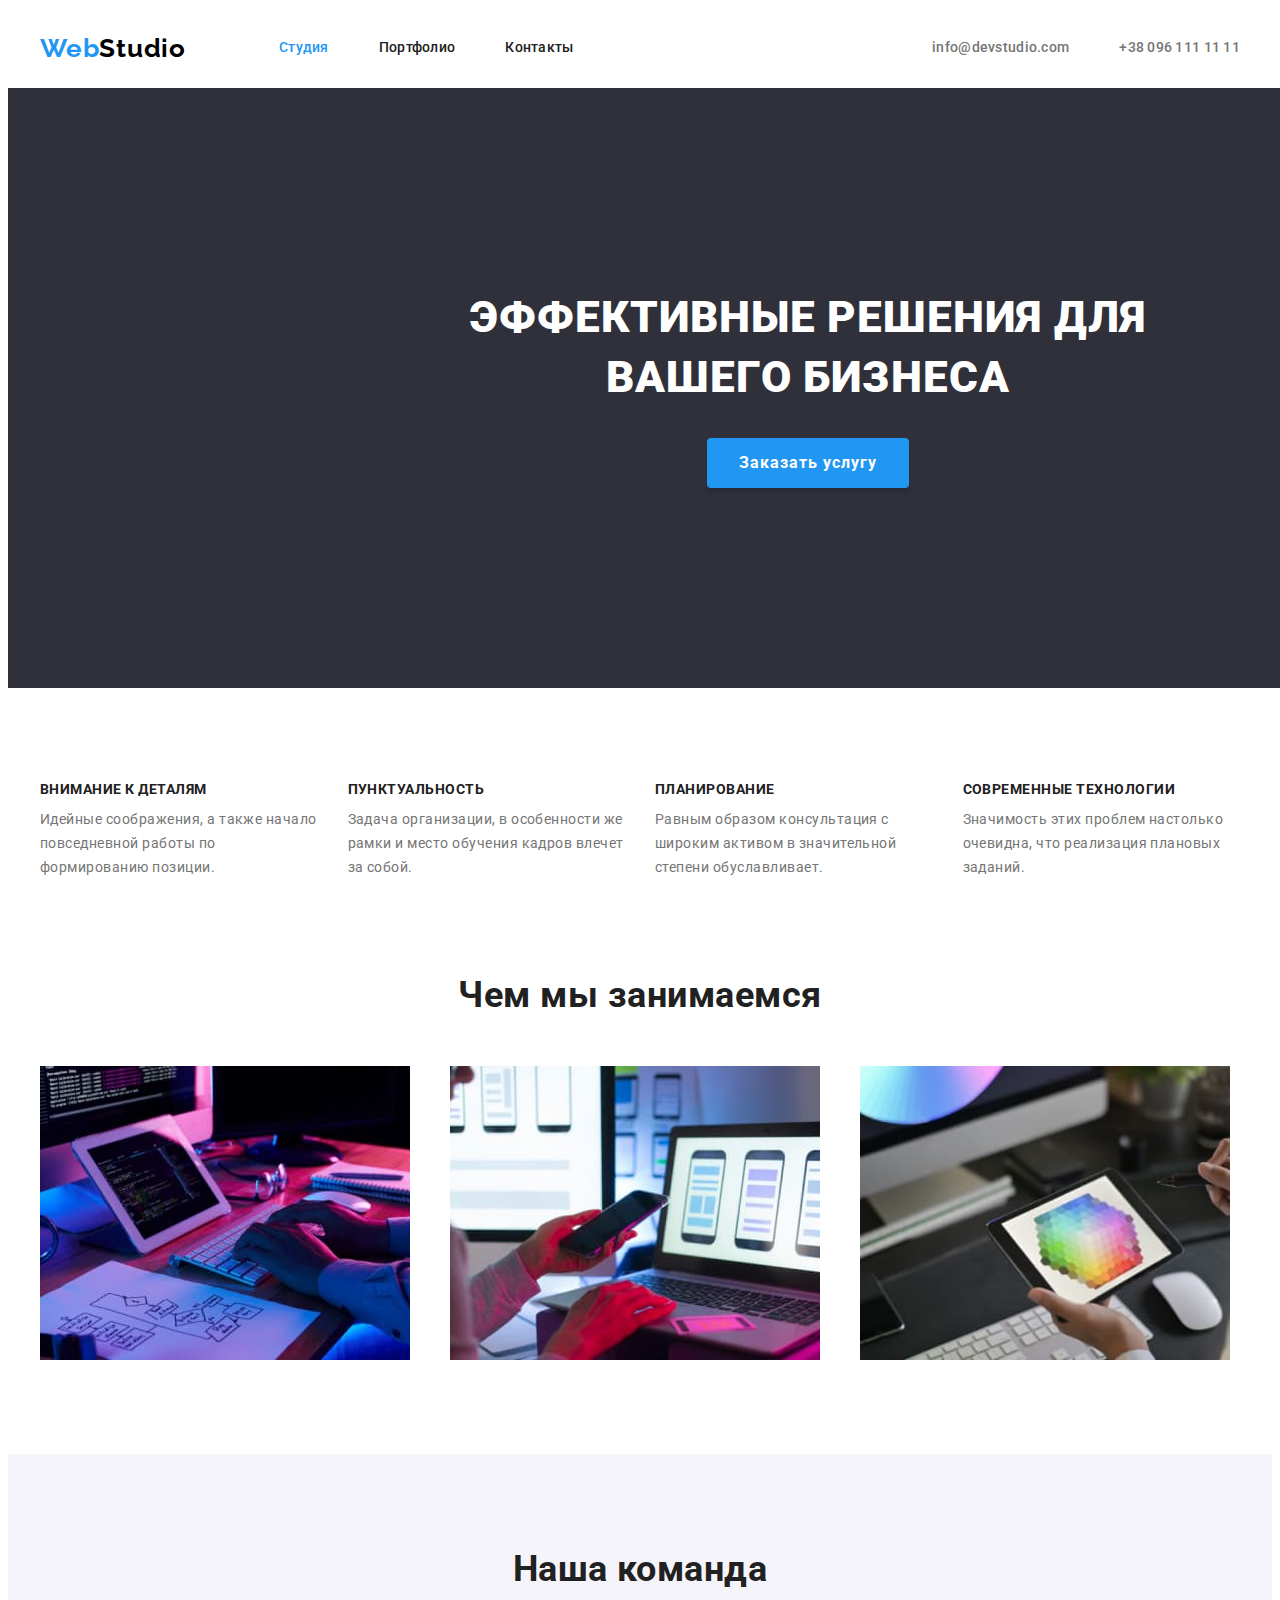
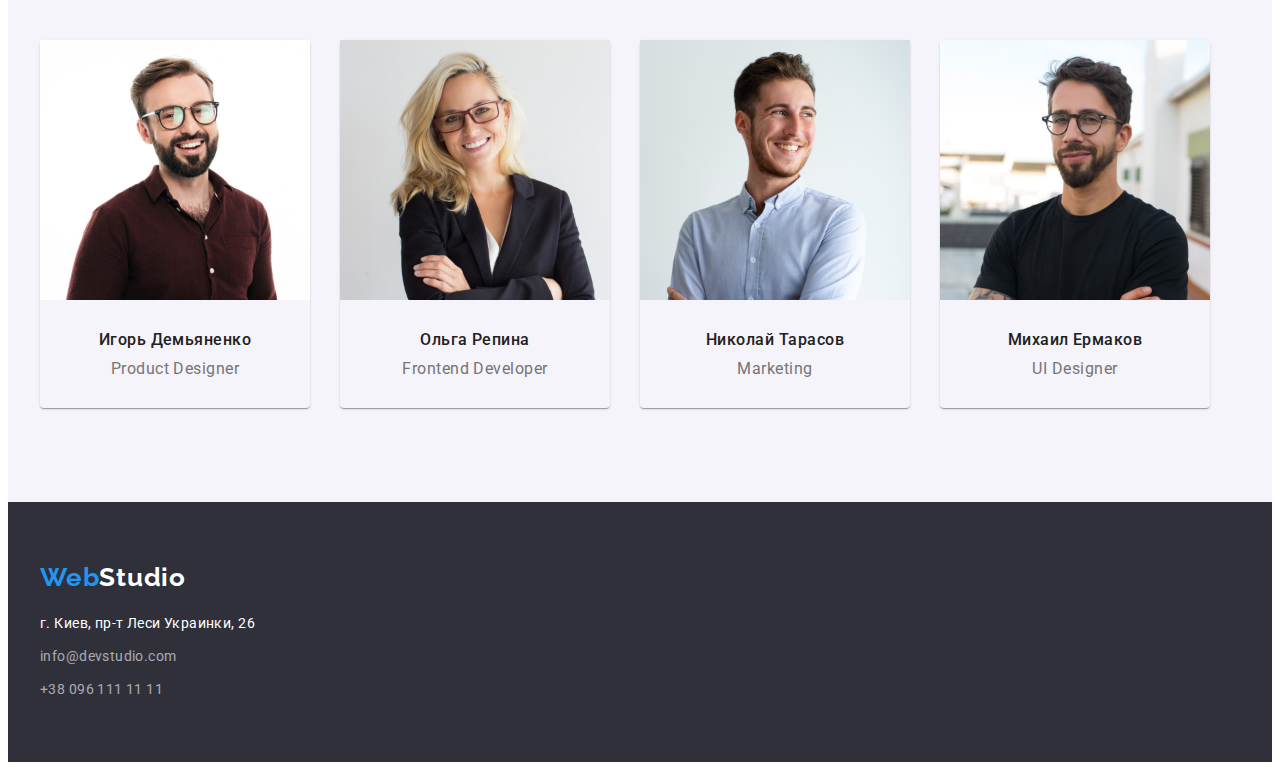
==== commit 04e169a9: "deleted br from hero" ====
--- a/index.html
+++ b/index.html
@@ -51,10 +51,7 @@
       <!-- Герой -->
       <section class="hero">
         <div class="container">
-          <h1 class="hero-title">
-            Эффективные решения <br />
-            для вашего бизнеса
-          </h1>
+          <h1 class="hero-title">Эффективные решения для вашего бизнеса</h1>
           <a href="#" class="button">Заказать услугу</a>
         </div>
       </section>
--- a/css/styles.css
+++ b/css/styles.css
@@ -120,7 +120,8 @@
 .header-nav {
   display: flex;
   align-items: center;
-  min-height: 80px;
+
+  /* min-height: 80px; */
 }
 
 /* второй вариант для вертикальных оступов */
@@ -175,32 +176,41 @@
   margin-right: 50px;
 }
 
+.site-contacts > .item {
+  padding-top: 32px;
+  padding-bottom: 32px;
+}
+
 .site-contacts .item + .item {
   margin-left: 50px;
 }
 
 /* Герой */
-.hero > .container {
+.hero {
+  display: flex;
+  align-items: center;
+  justify-content: center;
   min-height: 600px;
-}
-
-.hero {
+  min-width: 1600px;
+
   background-color: var(--black-bg-color);
+
   text-align: center;
   letter-spacing: 0.06em;
 }
 
+.hero .container {
+  max-width: 696px;
+}
+
 .hero-title {
-  margin-top: 0;
-  margin-bottom: 0;
-  padding-top: 200px;
+  margin: 0;
+  color: var(--primary-white-color);
 
   font-weight: 900;
   font-size: 44px;
   line-height: 1.36;
   text-transform: uppercase;
-
-  color: var(--primary-white-color);
 }
 
 .button {
@@ -374,8 +384,6 @@
 
 .address {
   padding-bottom: 60px;
-  /* display: flex;
-  flex-direction: column; */
 
   font-size: 14px;
   line-height: 1.71;
@@ -385,13 +393,13 @@
 
 .address-map {
   margin: 0;
-  padding-top: 20px;
+  margin-top: 20px;
   color: var(--primary-white-color);
 }
 
 .address-link {
   display: block;
-  padding-top: 9px;
+  margin-top: 9px;
   color: var(--alpha-white-color);
 }
 
@@ -409,6 +417,7 @@
 .filter.list {
   display: flex;
   justify-content: center;
+  margin-bottom: 50px;
 }
 
 .radiobutton:not(:nth-last-of-type(4n)) {
@@ -437,7 +446,6 @@
 }
 
 .portfolio.list {
-  padding-top: 50px;
   display: flex;
   flex-wrap: wrap;
 }
